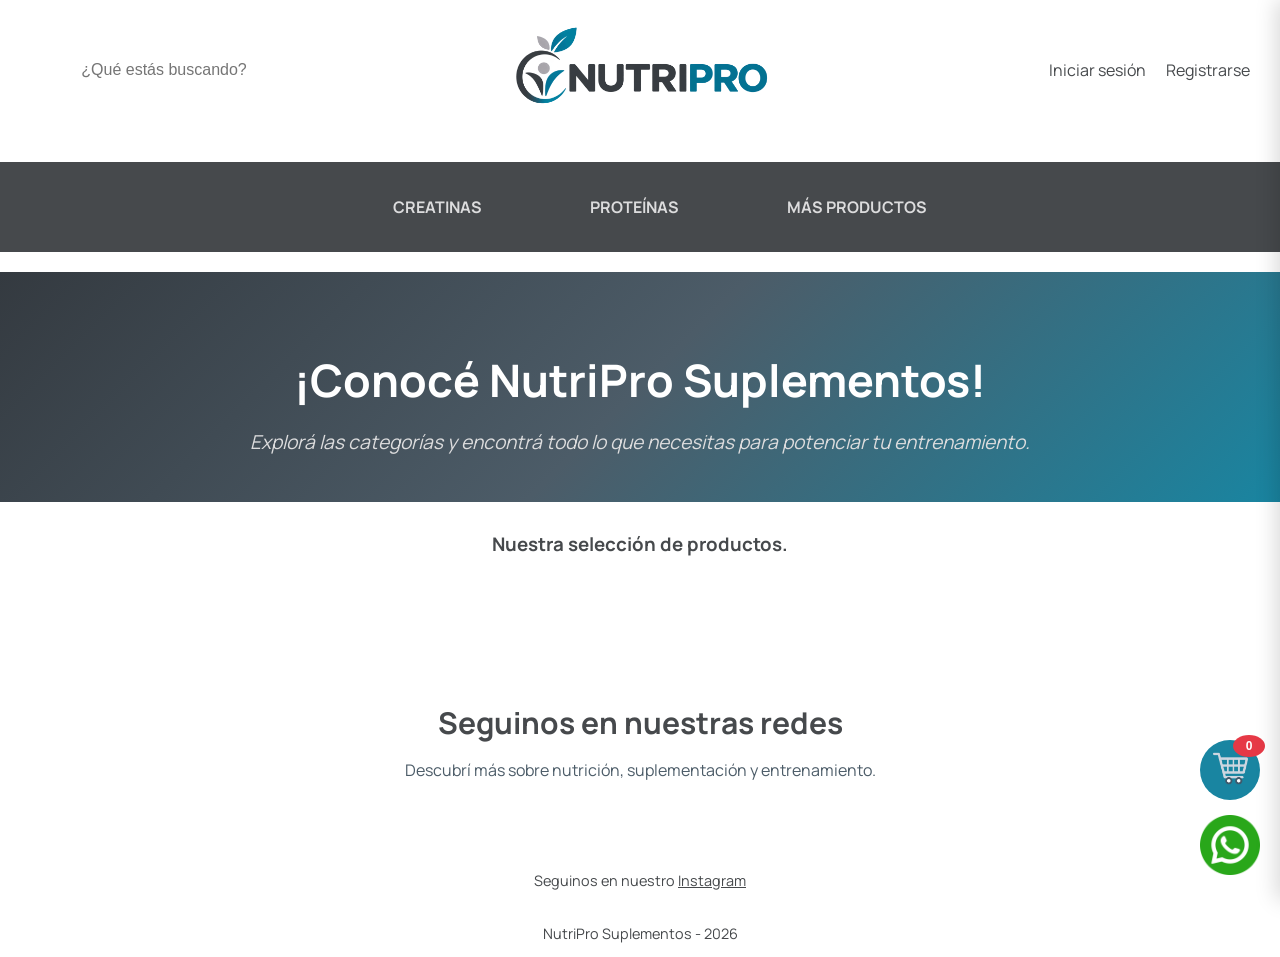
==== index.html @ 1c237a63 "Actualización" ====
<!DOCTYPE html>
    <html>
        <head>
            <meta charset="UTF-8">
            <meta name="viewport" content="width=device-width, initial-scale=1.0">

            <meta name="description" content="NutriPro - Suplementos deportivos, proteínas, creatinas y productos para nutrición.">
            <meta name="author" content="Juan Paez Enrico">

            <link rel="icon" type="image/png" href="./img/icon.png">
            <link rel="preconnect" href="https://fonts.googleapis.com">
            <link rel="preconnect" href="https://fonts.gstatic.com" crossorigin>
            
            <link href="https://fonts.googleapis.com/css2?family=Manrope:wght@400;500;600;700&display=swap" rel="stylesheet">
            
            <link rel="stylesheet" href="./css/styles.css">

            <title>NutriPro</title>
            
            <link rel="manifest" href="./manifest.json">
            <meta name="theme-color" content="#4C5C68">
        </head>
        <body id="header">

            <header>
                <div class="header-search">
                    <input type="text" placeholder="¿Qué estás buscando?" id="search-input">
                </div>

                <a href="index.html">
                    <img src="img/logo5.png" alt="NutriPro" width="280">
                </a>

                <div class="header-links">
                    <a href="pages/login.html">Iniciar sesión</a>
                    <a href="pages/registro.html">Registrarse</a>
                </div> 
            </header>

            <br>

            <nav>
                <input type="checkbox" id="menu-toggle">
                <label for="menu-toggle" class="menu-icon">☰</label>

                <ul class="nav-links">
                    <a href="./pages/creatinas.html">CREATINAS</a>
                    <a href="./pages/proteinas.html">PROTEÍNAS</a>
                    <a href="./pages/mas-productos.html">MÁS PRODUCTOS</a>
                </ul>
            </nav>

            <section class="hero">
                <div class="hero-content">
                    <h1>¡Conocé NutriPro Suplementos!</h1>
                    <p>Explorá las categorías y encontrá todo lo que necesitas para potenciar tu entrenamiento.</p>
                </div>
            </section>

            <section class="hero2">
                <div class="hero2-content">
                    <h3>Nuestra selección de productos.</h3>
                </div>
            </section>
            

            <section class="productos" id="contenedor-productos"> </section>

            <br>
            <p class="ver-mas">
                <label for="menu-toggle">Ver más productos</label>
                <br>
                <br>
                <br>
                <a href="#header">Volver arriba</a>
            </p>

            <section class="redes">

                <h1>Seguinos en nuestras redes</h1>
                <p>Descubrí más sobre nutrición, suplementación y entrenamiento.</p>

                <!-- <section class="redes-seccion">

                    <div class="carrusel">

                        <div class="carrusel-contenido">

                            <div class="publicacion">
                                <blockquote
                                    class="tiktok-embed"
                                    cite="https://www.tiktok.com/@julian.nutrifit/video/7533417668171336966"
                                    data-video-id="7533417668171336966">
                                    <section></section>
                                </blockquote>
                            </div>

                            <div class="publicacion">
                                <blockquote
                                    class="tiktok-embed"
                                    cite="https://www.tiktok.com/@julian.nutrifit/video/7469591497877245189"
                                    data-video-id="7469591497877245189">
                                    <section></section>
                                </blockquote>
                            </div>

                        </div>

                    </div>

                </section> -->

                <section class="redes-seccion">

                    <div class="carrusel">

                        <div class="carrusel-contenido">

                            <div class="publicacion">
                                <blockquote
                                    class="instagram-media"
                                    data-instgrm-permalink="https://www.instagram.com/p/DWQAWUnDGDp/"
                                    data-instgrm-version="14">
                                </blockquote>
                            </div>

                            <div class="publicacion">
                                <blockquote
                                    class="instagram-media"
                                    data-instgrm-permalink="https://www.instagram.com/p/DV_tRzpDOYV/"
                                    data-instgrm-version="14">
                                </blockquote>
                            </div>

                        </div>

                    </div>

                </section>

            </section>

            <button class="carrito-flotante" id="abrir-carrito" aria-label="Abrir carrito" aria-expanded="false">
                <img src="./img/cart.png" alt="Carrito">
                <span class="carrito-contador" id="carrito-contador">0</span>
            </button>

            <div class="carrito-fondo" id="carrito-fondo"></div>

            <aside class="carrito-panel" id="carrito-panel" aria-label="Carrito de compras" aria-hidden="true">
                <div class="carrito-encabezado">
                    <h2>Mi carrito</h2>
                    <button class="carrito-cerrar" id="cerrar-carrito" aria-label="Cerrar carrito">
                        &times;
                    </button>
                </div>

                <div class="carrito-productos" id="carrito-productos"></div>

                <div class="carrito-pie">
                    <p class="carrito-total">
                        Total: <span id="carrito-total">$0</span>
                    </p>

                    <button class="carrito-pedido" id="realizar-pedido">
                        REALIZAR MI PEDIDO
                    </button>
                </div>
            </aside>

        <a class="whatsapp" href="https://wa.me/5493517660848" target="_blank">
        <img src="img/whatsapp.png" alt="WhatsApp" width="60" height="60">
        </a>

        <footer>
            Seguinos en nuestro <a href="https://www.instagram.com/nutripro_suplementos.store/" target="_blank">Instagram</a>
            <br>
            <br>
            <p>NutriPro Suplementos - 2026</p>
        </footer>   

        <script src="./js/app.js"></script>
        <script async src="https://www.instagram.com/embed.js"></script>
        <script async src="https://www.tiktok.com/embed.js"></script>

        </body>
    </html>
---- css/styles.css ----
body {
        margin: 0;
        padding: 0;

        font-family: 'Manrope', sans-serif;

        background-color: #ffffff;
    }

    a {
        color: #46494C;
    }

    h2 {
        font-size: 24px;
        color: #46494C;
    }

    header {
        margin: 10px;
        position: relative;
        text-align: center;
        display: flex;
        justify-content: center;
        align-items: center;
        min-height: 120px;
    }

    header a {
        text-decoration: none;
        transition: 0.2s;
    }

    header a:hover {
        color: #1985A1;
    }

    .header-search {
        margin-left: auto;
        transform: translateX(20px);
    }

    .header-search input::placeholder {
        text-align: center;
    }

    header img {
        position: absolute;
        left: 50%;
        top: 10px;
        transform: translateX(-50%);
        transition: 0.2s;
    }

    header img:hover {
        transform: translateX(-50%) scale(1.05);
        filter: drop-shadow(0 0 8px rgba(8, 37, 45, 0.5));
    }

    .header-links {
        color: #46494C;
        flex: 1;
        display: flex;
        justify-content: flex-end;
        gap: 20px;
        transform: translateX(-20px);
    }

    nav {
        color: #DCDCDD;

        position: sticky;
        top: 0;
        z-index: 1000;

        display: flex;
        justify-content: center;
        gap: 100px;
        background-color: #46494C;
        padding: 10px;
        margin-bottom: 20px;
        font-weight: bold;
        flex-wrap: wrap;
    }

    nav a {
        color: #DCDCDD;
        
        text-decoration: none;
        padding: 8px 14px;
        border-radius: 15px;
        transition: 0.2s;
    }

    nav a:hover {
        color: #1985A1;
        box-shadow: 0 0 12px rgba(0, 0, 0, 0.35);
        background-color: #3A3D40;
    }

    .nav-links {
        display: flex;
        gap: 80px;
    }

    #menu-toggle,
    .menu-icon {
        display: none;
    }

    .productos {
        display: flex;
        justify-content: center;
        gap: 30px;
        margin-top: 30px;
        flex-wrap: wrap;
    }

    .card {
        
        background-color: #C5C3C6;
        width: 250px;
        padding: 20px;
        border-radius: 5px;
        text-align: center;
        box-shadow: 0 0 12px rgba(0, 0, 0, 0.35);
        
        display: flex;
        flex-direction: column;
    }

    .card img {
        width: 100%;
        height: 200px;
        object-fit: contain;
    }

    .card h2 {
        color: #46494C;
    }

    .precio {
        font-size: 20px;
        font-weight: bold;
        color: #1985A1;
    }

    .boton {
        display: inline-block;
        background-color: #1985A1;
        color: #DCDCDD;
        padding: 10px 20px;
        border-radius: 5px;
        text-decoration: none;
        font-weight: bold;
        transition: 0.2s;   
        margin-top: auto;
        cursor: pointer;
    }

    .boton:hover {
        transform: translateY(-3px) scale(1.05);
    }

    form {
        margin-left: 150px;
        color: #44494C;
        font-weight: bold;
    }

    form a {
        transition: 0.2s;
    }

    form a:hover {
        color: #1985A1;
    }

    input:not([type="submit"]) {
        width: 244px;
        border: none;
        padding: 12px;
        border-radius: 3px;
        font-size: 16px;
    }

    input[type="submit"] {
        width: 268px;
        border: none;
        padding: 12px;
        border-radius: 3px;
        font-size: 16px;
        background-color: #1985A1;
        color: #DCDCDD;
        font-weight: bold;
        transition: 0.2s;   
        cursor: pointer;
    }

    input[type="submit"]:hover {
        transform: translateY(-3px) scale(1.05);
    }

    .whatsapp {
        position: fixed;
        right: 20px;
        bottom: 20px;
    }

    .whatsapp img {
        transition: 0.2s;
    }

    .whatsapp img:hover {
        transform: scale(1.15);
    }

    footer {
        text-align: center;
        margin-top: 20px;
        font-size: 0.9em;
        color: #46494C;
    }

    footer a {
        transition: 0.2s;
    }

    footer a:hover {
        color: #1985A1;
    }

    .carrito-flotante {
        position: fixed;
        right: 20px;
        bottom: 100px;
        z-index: 1002;

        width: 60px;
        height: 60px;
        border: none;
        border-radius: 50%;

        background-color: #1985A1;
        color: white;
        cursor: pointer;

        transition: 0.2s;
    }

    .carrito-flotante:hover {
        transform: scale(1.15);
    }

    .carrito-flotante img {
        width: 35px;
        height: 35px;
        object-fit: contain;
    }

    .carrito-contador {
        position: absolute;
        top: -5px;
        right: -5px;

        min-width: 22px;
        height: 22px;
        padding: 0 5px;

        display: flex;
        align-items: center;
        justify-content: center;

        border-radius: 50%;
        background-color: #e63946;
        color: white;
        font-size: 12px;
        font-weight: bold;
    }

    .carrito-fondo {
        position: fixed;
        inset: 0;
        z-index: 1003;

        background-color: rgba(0, 0, 0, 0.5);

        opacity: 0;
        visibility: hidden;
        transition: opacity 0.3s ease, visibility 0.3s ease;
    }

    .carrito-fondo.activo {
        opacity: 1;
        visibility: visible;
    }

    .carrito-panel {
        position: fixed;
        top: 0;
        right: 0;
        z-index: 1004;

        width: 420px;
        max-width: 100%;
        height: 100vh;
        height: 100dvh;

        display: flex;
        flex-direction: column;

        background-color: #ffffff;
        color: #46494C;
        box-shadow: -4px 0 20px rgba(0, 0, 0, 0.15);

        transform: translateX(100%);
        transition: transform 0.3s ease;
    }

    .carrito-panel.abierto {
        transform: translateX(0);
    }

    .carrito-encabezado {
        display: flex;
        align-items: center;
        justify-content: space-between;

        padding: 20px;
        border-bottom: 1px solid #e5e5e5;
    }

    .carrito-encabezado h2 {
        margin: 0;
        font-size: 22px;
    }

    .carrito-cerrar {
        width: 36px;
        height: 36px;
        border: none;
        border-radius: 50%;

        background-color: #f0f0f0;
        color: #46494C;
        font-size: 28px;
        line-height: 1;

        cursor: pointer;
    }

    .carrito-cerrar:hover {
        background-color: #dcdcdc;
    }

    .carrito-productos {
        flex: 1;
        overflow-y: auto;
        padding: 20px;
    }

    .carrito-producto {
        display: flex;
        gap: 12px;

        padding: 15px 0;
        border-bottom: 1px solid #e5e5e5;
    }

    .carrito-producto img {
        width: 75px;
        height: 75px;
        object-fit: contain;
        flex-shrink: 0;
    }

    .carrito-producto-info {
        flex: 1;
        min-width: 0;
    }

    .carrito-producto-info h3 {
        margin: 0 0 6px;
        font-size: 15px;
    }

    .carrito-producto-info p {
        margin: 4px 0;
        font-size: 13px;
    }

    .carrito-producto-precio {
        font-weight: bold;
    }

    .carrito-producto-acciones {
        display: flex;
        align-items: center;
        gap: 8px;
        margin-top: 8px;
    }

    .carrito-producto-acciones button {
        min-width: 28px;
        height: 28px;
        border: 1px solid #dcdcdc;
        border-radius: 5px;

        background-color: white;
        color: #46494C;
        cursor: pointer;
    }

    .carrito-producto-acciones button:hover {
        background-color: #f0f0f0;
    }

    .carrito-eliminar {
        padding: 0 8px;
        font-size: 12px;
    }

    .carrito-pie {
        padding: 20px;
        border-top: 1px solid #e5e5e5;
        background-color: #ffffff;
    }

    .carrito-total {
        display: flex;
        justify-content: space-between;

        margin: 0 0 18px;
        font-size: 20px;
        font-weight: bold;
    }

    .carrito-pedido {
        width: 100%;
        padding: 15px;
        border: none;
        border-radius: 6px;

        background-color: #1985A1;
        color: white;
        font-size: 14px;
        font-weight: bold;

        cursor: pointer;
        transition: background-color 0.2s ease;
    }

    .carrito-pedido:hover {
        background-color: #146b81;
    }

    .carrito-pedido:disabled {
        background-color: #aab2b5;
        cursor: not-allowed;
    }

    .carrito-vacio {
        padding: 30px 10px;
        color: #777777;
        text-align: center;
    }

    .imagen-info {
        cursor: pointer;
    }

    /* IMAGEN INTERACTIVA */

    .imagen-info {
        cursor: pointer;
    }


    /* DIÁLOGO */

    .dialogo-info {
        width: min(90%, 500px);
        max-height: 80vh;
        margin: auto;
        padding: 25px;
        border: none;
        border-radius: 14px;
        background-color: #DCDCDD;
        color: #46494C;
    }

    .dialogo-info::backdrop {
        background-color: rgba(0, 0, 0, 0.65);
    }

    .dialogo-encabezado {
        display: flex;
        justify-content: space-between;
        align-items: center;
        gap: 15px;
        margin-bottom: 20px;
    }

    .dialogo-encabezado h2 {
        margin: 0;
        font-size: 22px;
    }

    .dialogo-cerrar {
        border: none;
        background: none;
        color: #46494C;
        font-size: 30px;
        cursor: pointer;
    }

    #dialogo-contenido {
        line-height: 1.6;
        white-space: pre-line;
        overflow-wrap: anywhere;
    }

    #dialogo-descripcion {
        font-size: 18px;
        font-weight: bold;
    }

    .hero {
        display: flex;
        align-items: center;
        justify-content: center;
        min-height: 150px;
        padding: 40px 20px;
        background: linear-gradient(
            135deg,
            #343a40,
            #4C5C68,
            #1985A1
        );
        text-align: center;
        color: #ffffff;
    }

    .hero-content {
        max-width: 800px;
    }

    .hero h1 {
        font-size: 2.8rem;
        font-weight: 700;
        margin-bottom: 20px;
        line-height: 1.2;
    }

    .hero p {
        font-style: italic;
        font-size: 1.2rem;
        line-height: 1.6;
        color: #DCDCDD;
        margin: 0;
    }

    .hero2 {
        align-items: center;
        justify-content: center;
        padding: 10px 10px;
        text-align: center;
        color: #46494C;
    }

    .ver-mas {
        display: none;
    }

    .redes {
        padding: 40px 20px;
        text-align: center;
        background-color: #ffffff;
    }

    .redes > h1 {
        color: #46494C;
        font-size: 30px;
        margin-bottom: 10px;
    }

    .redes > p {
        color: #4C5C68;
        font-size: 16px;
        margin-bottom: 40px;
    }

    .redes-seccion {
        max-width: 1000px;
        margin: 50px auto;
    }

    .redes-seccion h2 {
        font-size: 24px;
        color: #46494C;
        margin-bottom: 25px;
    }

    .carrusel-contenido {
        display: flex;
        justify-content: center;
        align-items: flex-start;
        gap: 25px;
    }

    .publicacion {
        flex: 1;
        min-width: 0;
        display: flex;
        justify-content: center;
    }

    .instagram-media {
        width: 100% !important;
        max-width: 400px !important;
        min-width: 0 !important;
        margin: 0 auto !important;
    }

    .tiktok-embed {
        width: 100% !important;
        max-width: 325px !important;
        min-width: 0 !important;
        margin: 0 auto !important;
    }

    .instagram-media {
        margin-bottom: 0 !important;
    }

    .redes-seccion:last-child {
        margin-bottom: 0;
    }

    .redes {
        padding-bottom: 20px;
    }

@media (max-width: 750px) {

    .redes {
        padding: 30px 10px;
    }

    .redes > h1 {
        font-size: 25px;
    }

    .redes > p {
        font-size: 14px;
    }

    .redes-seccion {
        margin: 40px auto;
    }

    .carrusel-contenido {
        flex-direction: column;
        align-items: center;
        gap: 25px;
    }

    .publicacion {
        width: 100%;
        flex: none;
    }

    .instagram-media {
        max-width: 350px !important;
    }

    .tiktok-embed {
        max-width: 280px !important;
    }
}

    @media (max-width: 750px) {
        .ver-mas{
            display: block;
            text-align: center;
            color: #4C5C68;
            text-decoration: underline;
            cursor: pointer;
        }
    }

    /* RESPONSIVE */
    @media (max-width: 750px) {
        .hero {
            min-height: 150px;
            padding: 40px 20px;
        }

        .hero h1 {
            font-size: 2rem;
        }

        .hero p {
            font-size: 1rem;
        }
    }

    @media (max-width: 480px) {
        .carrito-panel {
            width: 100%;
        }

        .carrito-encabezado,
        .carrito-productos,
        .carrito-pie {
            padding: 16px;
        }

        .carrito-flotante {
            right: 15px;
            bottom: 95px;
        }
    }

    @media (max-width: 750px) {

        header {
            min-height: 180px;
            flex-direction: column;
            gap: 10px;
        }

        header img {
            top: 10px;
            width: 220px;
        }

        .header-search {
            margin: 120px 0 0;
            transform: none;
        }

        .header-links {
            color: #46494C;
            justify-content: center;
            gap: 15px;
            transform: none;
        }

        nav {
            gap: 0;
            padding: 8px;
            justify-content: center;
        }

        .menu-icon {
            display: block;
            font-size: 30px;
            color: #DCDCDD;
            cursor: pointer;
        }

        .nav-links {
            color: #46494C;
            margin: 10px 0px;
            padding: 0;
            display: none;
            flex-direction: column;
            align-items: center;
            gap: 10px;
            width: 100%;
        }

        #menu-toggle:checked ~ .nav-links {
            display: flex;
        }

        nav a {
            padding: 8px 14px;
            border-radius: 6px;
        }

        .productos {
            flex-direction: column;
            align-items: center;
            gap: 20px;
            margin-top: 20px;
        }

        .card {
            width: 280px;
            box-sizing: border-box;
        }

        form {
            margin-left: 20px;
            margin-right: 20px;
        }

        input:not([type="submit"]) {
            width: 100%;
            max-width: 268px;
            box-sizing: border-box;
        }

        input[type="submit"] {
            width: 100%;
            max-width: 268px;
            box-sizing: border-box;
        }

        .whatsapp {
            right: 15px;
            bottom: 15px;
        }

        .whatsapp img {
            width: 50px;
            height: 50px;
        }

        .carrito-flotante {
            right: 15px;
            bottom: 80px;
            width: 50px;
            height: 50px;
        }

        .carrito-flotante img {
            width: 30px;
            height: 30px;
        }

        .carrito-fondo {
            inset: 0;
        }

        .carrito-panel {
            width: 100%;
            max-width: 100%;
            height: 100vh;
            height: 100dvh;
            padding: 20px 15px;
            box-sizing: border-box;
        }

        .carrito-encabezado h2 {
            font-size: 22px;
        }

        .carrito-productos {
            padding: 15px 0;
            gap: 15px;
        }

        .carrito-producto {
            gap: 12px;
            padding: 12px 0;
        }

        .carrito-producto img {
            width: 75px;
            height: 75px;
            object-fit: contain;
            flex-shrink: 0;
        }

        .carrito-producto-info {
            min-width: 0;
            flex: 1;
        }

        .carrito-producto-info h3 {
            font-size: 14px;
        }

        .carrito-producto-info p {
            font-size: 13px;
        }

        .carrito-producto-acciones {
            flex-wrap: wrap;
            gap: 8px;
        }

        .carrito-pie {
            padding-top: 15px;
        }

        .carrito-total {
            font-size: 18px;
        }

        .carrito-pedido {
            width: 100%;
            padding: 14px;
        }

        footer {
            margin-top: 30px;
            padding: 0 15px;
        }
    }
    }
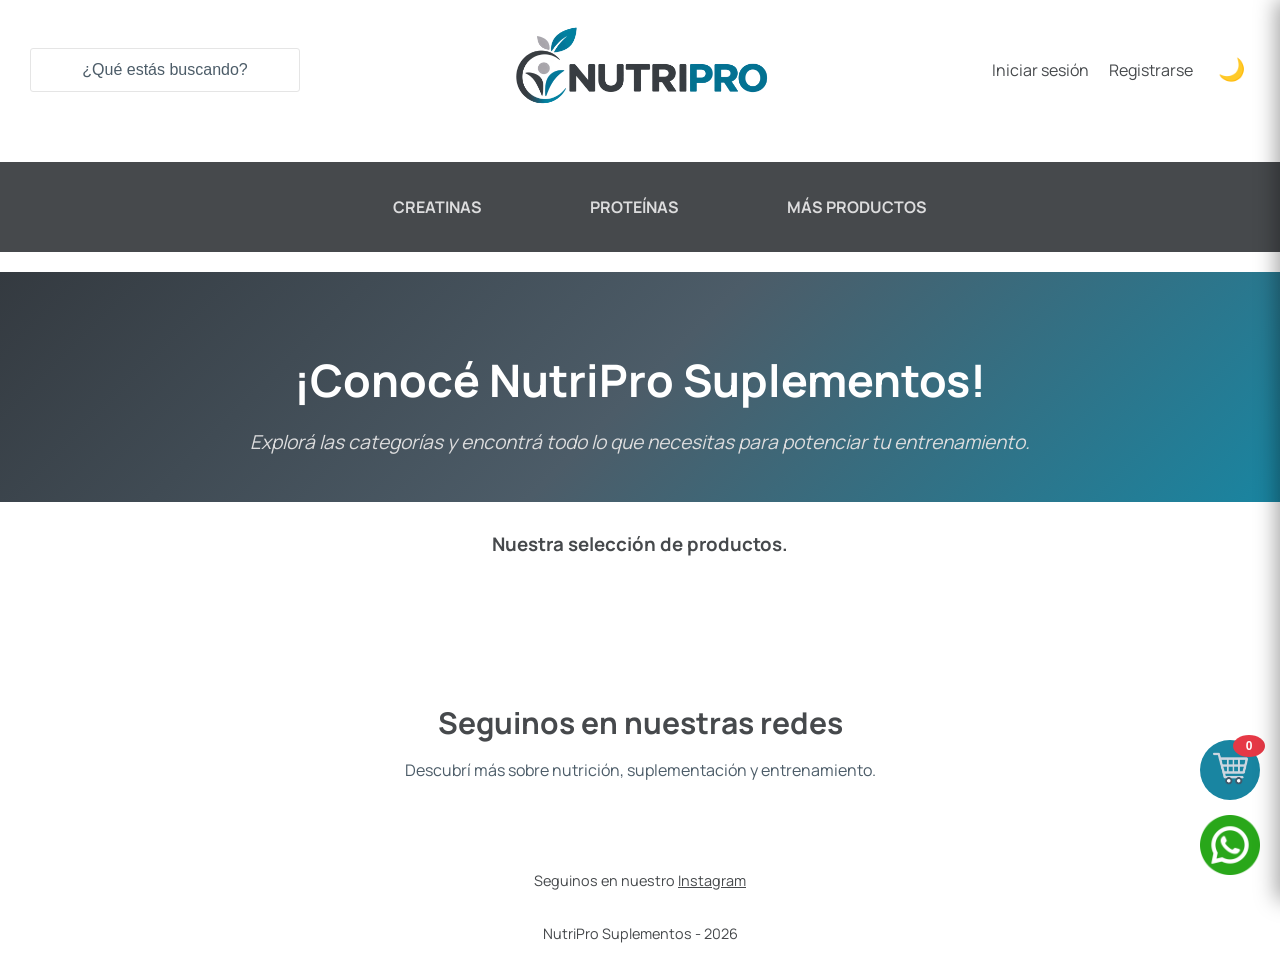
==== commit 8dcfb968: "Actualización" ====
--- a/index.html
+++ b/index.html
@@ -1,6 +1,11 @@
     <!DOCTYPE html>
     <html>
         <head>
+            <script>
+                document.documentElement.dataset.tema =
+                    localStorage.getItem("nutripro-tema") || "claro";
+            </script>
+
             <meta charset="UTF-8">
             <meta name="viewport" content="width=device-width, initial-scale=1.0">
 
@@ -32,9 +37,13 @@
                 </a>
 
                 <div class="header-links">
-                    <a href="pages/login.html">Iniciar sesión</a>
-                    <a href="pages/registro.html">Registrarse</a>
-                </div> 
+                <a href="/pages/login.html">Iniciar sesión</a>
+                <a href="/pages/registro.html">Registrarse</a>
+
+                <button type="button" id="boton-tema" aria-label="Activar modo oscuro">
+                    🌙
+                </button>
+                </div>
             </header>
 
             <br>
--- a/css/styles.css
+++ b/css/styles.css
@@ -1,370 +1,915 @@
-    body {
-        margin: 0;
+
+:root {
+    --fondo: #ffffff;
+    --fondo-secundario: #C5C3C6;
+    --texto: #46494C;
+    --texto-secundario: #4C5C68;
+    --borde: #e5e5e5;
+    --fondo-boton-secundario: #f0f0f0;
+    --acento: #1985A1;
+    --texto-claro: #DCDCDD;
+    --campo-fondo: #ffffff;
+    --sombra: rgba(0, 0, 0, 0.35);
+}
+
+:root[data-tema="oscuro"] {
+    --fondo: #202529;
+    --fondo-secundario: #30383e;
+    --texto: #e5e9ec;
+    --texto-secundario: #b9c4cc;
+    --borde: #46515a;
+    --fondo-boton-secundario: #3b454d;
+    --acento: #35a6c4;
+    --texto-claro: #e5e9ec;
+    --campo-fondo: #30383e;
+    --sombra: rgba(0, 0, 0, 0.5);
+}
+
+/* GENERAL */
+
+body {
+    margin: 0;
+    padding: 0;
+    font-family: 'Manrope', sans-serif;
+    background-color: var(--fondo);
+    color: var(--texto);
+    transition: background-color 0.2s, color 0.2s;
+}
+
+a {
+    color: var(--texto);
+}
+
+h2 {
+    font-size: 24px;
+    color: var(--texto);
+}
+
+/* HEADER */
+
+header {
+    margin: 10px;
+    position: relative;
+    text-align: center;
+    display: flex;
+    justify-content: center;
+    align-items: center;
+    min-height: 120px;
+}
+
+header a {
+    text-decoration: none;
+    transition: 0.2s;
+}
+
+header a:hover {
+    color: var(--acento);
+}
+
+.header-search {
+    margin-left: auto;
+    transform: translateX(20px);
+}
+
+.header-search input::placeholder {
+    text-align: center;
+}
+
+header img {
+    position: absolute;
+    left: 50%;
+    top: 10px;
+    transform: translateX(-50%);
+    transition: 0.2s;
+}
+
+header img:hover {
+    transform: translateX(-50%) scale(1.05);
+    filter: drop-shadow(0 0 8px rgba(8, 37, 45, 0.5));
+}
+
+.header-links {
+    color: var(--texto);
+    flex: 1;
+    display: flex;
+    justify-content: flex-end;
+    align-items: center;
+    gap: 20px;
+    transform: translateX(-20px);
+}
+
+/* BOTÓN MODO OSCURO */
+
+#boton-tema {
+    border: none;
+    background: transparent;
+    color: var(--texto);
+    font-size: 22px;
+    cursor: pointer;
+    padding: 5px;
+    transition: transform 0.2s;
+}
+
+#boton-tema:hover {
+    transform: scale(1.15);
+}
+
+/* NAVEGACIÓN */
+
+nav {
+    color: var(--texto-claro);
+    position: sticky;
+    top: 0;
+    z-index: 1000;
+    display: flex;
+    justify-content: center;
+    gap: 100px;
+    background-color: #46494C;
+    padding: 10px;
+    margin-bottom: 20px;
+    font-weight: bold;
+    flex-wrap: wrap;
+}
+
+nav a {
+    color: var(--texto-claro);
+    text-decoration: none;
+    padding: 8px 14px;
+    border-radius: 15px;
+    transition: 0.2s;
+}
+
+nav a:hover {
+    color: var(--acento);
+    box-shadow: 0 0 12px rgba(0, 0, 0, 0.35);
+    background-color: #3A3D40;
+}
+
+.nav-links {
+    display: flex;
+    gap: 80px;
+}
+
+#menu-toggle,
+.menu-icon {
+    display: none;
+}
+
+/* PRODUCTOS */
+
+.productos {
+    display: flex;
+    justify-content: center;
+    gap: 30px;
+    margin-top: 30px;
+    flex-wrap: wrap;
+}
+
+.card {
+    background-color: var(--fondo-secundario);
+    color: var(--texto);
+    width: 250px;
+    padding: 20px;
+    border-radius: 5px;
+    text-align: center;
+    box-shadow: 0 0 12px var(--sombra);
+    display: flex;
+    flex-direction: column;
+}
+
+.card img {
+    width: 100%;
+    height: 200px;
+    object-fit: contain;
+}
+
+.card h2 {
+    color: var(--texto);
+}
+
+.precio {
+    font-size: 20px;
+    font-weight: bold;
+    color: var(--acento);
+}
+
+.boton {
+    display: inline-block;
+    background-color: var(--acento);
+    color: var(--texto-claro);
+    padding: 10px 20px;
+    border-radius: 5px;
+    text-decoration: none;
+    font-weight: bold;
+    transition: 0.2s;
+    margin-top: auto;
+    cursor: pointer;
+}
+
+.boton:hover {
+    transform: translateY(-3px) scale(1.05);
+}
+
+/* FORMULARIOS */
+
+form {
+    margin-left: 150px;
+    color: var(--texto);
+    font-weight: bold;
+}
+
+form a {
+    transition: 0.2s;
+}
+
+form a:hover {
+    color: var(--acento);
+}
+
+input:not([type="submit"]) {
+    width: 244px;
+    border: 1px solid var(--borde);
+    padding: 12px;
+    border-radius: 3px;
+    font-size: 16px;
+    background-color: var(--campo-fondo);
+    color: var(--texto);
+}
+
+input:not([type="submit"])::placeholder {
+    color: var(--texto-secundario);
+}
+
+input[type="submit"] {
+    width: 268px;
+    border: none;
+    padding: 12px;
+    border-radius: 3px;
+    font-size: 16px;
+    background-color: var(--acento);
+    color: var(--texto-claro);
+    font-weight: bold;
+    transition: 0.2s;
+    cursor: pointer;
+}
+
+input[type="submit"]:hover {
+    transform: translateY(-3px) scale(1.05);
+}
+
+/* WHATSAPP */
+
+.whatsapp {
+    position: fixed;
+    right: 20px;
+    bottom: 20px;
+}
+
+.whatsapp img {
+    transition: 0.2s;
+}
+
+.whatsapp img:hover {
+    transform: scale(1.15);
+}
+
+/* FOOTER */
+
+footer {
+    text-align: center;
+    margin-top: 20px;
+    font-size: 0.9em;
+    color: var(--texto);
+}
+
+footer a {
+    transition: 0.2s;
+}
+
+footer a:hover {
+    color: var(--acento);
+}
+
+/* CARRITO */
+
+.carrito-flotante {
+    position: fixed;
+    right: 20px;
+    bottom: 100px;
+    z-index: 1002;
+    width: 60px;
+    height: 60px;
+    border: none;
+    border-radius: 50%;
+    background-color: var(--acento);
+    color: white;
+    cursor: pointer;
+    transition: 0.2s;
+}
+
+.carrito-flotante:hover {
+    transform: scale(1.15);
+}
+
+.carrito-flotante img {
+    width: 35px;
+    height: 35px;
+    object-fit: contain;
+}
+
+.carrito-contador {
+    position: absolute;
+    top: -5px;
+    right: -5px;
+    min-width: 22px;
+    height: 22px;
+    padding: 0 5px;
+    display: flex;
+    align-items: center;
+    justify-content: center;
+    border-radius: 50%;
+    background-color: #e63946;
+    color: white;
+    font-size: 12px;
+    font-weight: bold;
+}
+
+.carrito-fondo {
+    position: fixed;
+    inset: 0;
+    z-index: 1003;
+    background-color: rgba(0, 0, 0, 0.5);
+    opacity: 0;
+    visibility: hidden;
+    transition: opacity 0.3s ease, visibility 0.3s ease;
+}
+
+.carrito-fondo.activo {
+    opacity: 1;
+    visibility: visible;
+}
+
+.carrito-panel {
+    position: fixed;
+    top: 0;
+    right: 0;
+    z-index: 1004;
+    width: 420px;
+    max-width: 100%;
+    height: 100vh;
+    height: 100dvh;
+    display: flex;
+    flex-direction: column;
+    background-color: var(--fondo);
+    color: var(--texto);
+    box-shadow: -4px 0 20px var(--sombra);
+    transform: translateX(100%);
+    transition: transform 0.3s ease;
+}
+
+.carrito-panel.abierto {
+    transform: translateX(0);
+}
+
+.carrito-encabezado {
+    display: flex;
+    align-items: center;
+    justify-content: space-between;
+    padding: 20px;
+    border-bottom: 1px solid var(--borde);
+}
+
+.carrito-encabezado h2 {
+    margin: 0;
+    font-size: 22px;
+    color: var(--texto);
+}
+
+.carrito-cerrar {
+    width: 36px;
+    height: 36px;
+    border: none;
+    border-radius: 50%;
+    background-color: var(--fondo-boton-secundario);
+    color: var(--texto);
+    font-size: 28px;
+    line-height: 1;
+    cursor: pointer;
+}
+
+.carrito-cerrar:hover {
+    background-color: var(--borde);
+}
+
+.carrito-productos {
+    flex: 1;
+    overflow-y: auto;
+    padding: 20px;
+}
+
+.carrito-producto {
+    display: flex;
+    gap: 12px;
+    padding: 15px 0;
+    border-bottom: 1px solid var(--borde);
+}
+
+.carrito-producto img {
+    width: 75px;
+    height: 75px;
+    object-fit: contain;
+    flex-shrink: 0;
+}
+
+.carrito-producto-info {
+    flex: 1;
+    min-width: 0;
+}
+
+.carrito-producto-info h3 {
+    margin: 0 0 6px;
+    font-size: 15px;
+    color: var(--texto);
+}
+
+.carrito-producto-info p {
+    margin: 4px 0;
+    font-size: 13px;
+    color: var(--texto);
+}
+
+.carrito-producto-precio {
+    font-weight: bold;
+}
+
+.carrito-producto-acciones {
+    display: flex;
+    align-items: center;
+    gap: 8px;
+    margin-top: 8px;
+}
+
+.carrito-producto-acciones button {
+    min-width: 28px;
+    height: 28px;
+    border: 1px solid var(--borde);
+    border-radius: 5px;
+    background-color: var(--campo-fondo);
+    color: var(--texto);
+    cursor: pointer;
+}
+
+.carrito-producto-acciones button:hover {
+    background-color: var(--fondo-boton-secundario);
+}
+
+.carrito-eliminar {
+    padding: 0 8px;
+    font-size: 12px;
+}
+
+.carrito-pie {
+    padding: 20px;
+    border-top: 1px solid var(--borde);
+    background-color: var(--fondo);
+}
+
+.carrito-total {
+    display: flex;
+    justify-content: space-between;
+    margin: 0 0 18px;
+    font-size: 20px;
+    font-weight: bold;
+}
+
+.carrito-pedido {
+    width: 100%;
+    padding: 15px;
+    border: none;
+    border-radius: 6px;
+    background-color: var(--acento);
+    color: white;
+    font-size: 14px;
+    font-weight: bold;
+    cursor: pointer;
+    transition: background-color 0.2s ease;
+}
+
+.carrito-pedido:hover {
+    background-color: #146b81;
+}
+
+.carrito-pedido:disabled {
+    background-color: #aab2b5;
+    cursor: not-allowed;
+}
+
+.carrito-vacio {
+    padding: 30px 10px;
+    color: var(--texto-secundario);
+    text-align: center;
+}
+
+/* IMAGEN INTERACTIVA */
+
+.imagen-info {
+    cursor: pointer;
+}
+
+/* DIÁLOGO */
+
+.dialogo-info {
+    width: min(90%, 500px);
+    max-height: 80vh;
+    margin: auto;
+    padding: 25px;
+    border: 1px solid var(--borde);
+    border-radius: 14px;
+    background-color: var(--fondo-secundario);
+    color: var(--texto);
+}
+
+.dialogo-info::backdrop {
+    background-color: rgba(0, 0, 0, 0.65);
+}
+
+.dialogo-encabezado {
+    display: flex;
+    justify-content: space-between;
+    align-items: center;
+    gap: 15px;
+    margin-bottom: 20px;
+}
+
+.dialogo-encabezado h2 {
+    margin: 0;
+    font-size: 22px;
+    color: var(--texto);
+}
+
+.dialogo-cerrar {
+    border: none;
+    background: none;
+    color: var(--texto);
+    font-size: 30px;
+    cursor: pointer;
+}
+
+#dialogo-contenido {
+    line-height: 1.6;
+    white-space: pre-line;
+    overflow-wrap: anywhere;
+}
+
+#dialogo-descripcion {
+    font-size: 18px;
+    font-weight: bold;
+}
+
+/* HERO */
+
+.hero {
+    display: flex;
+    align-items: center;
+    justify-content: center;
+    min-height: 150px;
+    padding: 40px 20px;
+    background: linear-gradient(
+        135deg,
+        #343a40,
+        #4C5C68,
+        #1985A1
+    );
+    text-align: center;
+    color: #ffffff;
+}
+
+.hero-content {
+    max-width: 800px;
+}
+
+.hero h1 {
+    font-size: 2.8rem;
+    font-weight: 700;
+    margin-bottom: 20px;
+    line-height: 1.2;
+}
+
+.hero p {
+    font-style: italic;
+    font-size: 1.2rem;
+    line-height: 1.6;
+    color: #DCDCDD;
+    margin: 0;
+}
+
+.hero2 {
+    align-items: center;
+    justify-content: center;
+    padding: 10px 10px;
+    text-align: center;
+    color: var(--texto);
+}
+
+/* REDES SOCIALES */
+
+.ver-mas {
+    display: none;
+}
+
+.redes {
+    padding: 40px 20px;
+    text-align: center;
+    background-color: var(--fondo);
+}
+
+.redes > h1 {
+    color: var(--texto);
+    font-size: 30px;
+    margin-bottom: 10px;
+}
+
+.redes > p {
+    color: var(--texto-secundario);
+    font-size: 16px;
+    margin-bottom: 40px;
+}
+
+.redes-seccion {
+    max-width: 1000px;
+    margin: 50px auto;
+}
+
+.redes-seccion h2 {
+    font-size: 24px;
+    color: var(--texto);
+    margin-bottom: 25px;
+}
+
+.carrusel-contenido {
+    display: flex;
+    justify-content: center;
+    align-items: flex-start;
+    gap: 25px;
+}
+
+.publicacion {
+    flex: 1;
+    min-width: 0;
+    display: flex;
+    justify-content: center;
+}
+
+.instagram-media {
+    width: 100% !important;
+    max-width: 400px !important;
+    min-width: 0 !important;
+    margin: 0 auto !important;
+}
+
+.tiktok-embed {
+    width: 100% !important;
+    max-width: 325px !important;
+    min-width: 0 !important;
+    margin: 0 auto !important;
+}
+
+.instagram-media {
+    margin-bottom: 0 !important;
+}
+
+.redes-seccion:last-child {
+    margin-bottom: 0;
+}
+
+.redes {
+    padding-bottom: 20px;
+}
+
+/* RESPONSIVE REDES */
+
+@media (max-width: 750px) {
+
+    .redes {
+        padding: 30px 10px;
+    }
+
+    .redes > h1 {
+        font-size: 25px;
+    }
+
+    .redes > p {
+        font-size: 14px;
+    }
+
+    .redes-seccion {
+        margin: 40px auto;
+    }
+
+    .carrusel-contenido {
+        flex-direction: column;
+        align-items: center;
+        gap: 25px;
+    }
+
+    .publicacion {
+        width: 100%;
+        flex: none;
+    }
+
+    .instagram-media {
+        max-width: 350px !important;
+    }
+
+    .tiktok-embed {
+        max-width: 280px !important;
+    }
+}
+
+@media (max-width: 750px) {
+    .ver-mas {
+        display: block;
+        text-align: center;
+        color: var(--texto-secundario);
+        text-decoration: underline;
+        cursor: pointer;
+    }
+}
+
+/* RESPONSIVE HERO */
+
+@media (max-width: 750px) {
+
+    .hero {
+        min-height: 150px;
+        padding: 40px 20px;
+    }
+
+    .hero h1 {
+        font-size: 2rem;
+    }
+
+    .hero p {
+        font-size: 1rem;
+    }
+}
+
+/* RESPONSIVE CARRITO */
+
+@media (max-width: 480px) {
+
+    .carrito-panel {
+        width: 100%;
+    }
+
+    .carrito-encabezado,
+    .carrito-productos,
+    .carrito-pie {
+        padding: 16px;
+    }
+
+    .carrito-flotante {
+        right: 15px;
+        bottom: 95px;
+    }
+}
+
+/* RESPONSIVE GENERAL */
+
+@media (max-width: 750px) {
+
+    header {
+        min-height: 180px;
+        flex-direction: column;
+        gap: 10px;
+    }
+
+    header img {
+        top: 10px;
+        width: 220px;
+    }
+
+    .header-search {
+        margin: 120px 0 0;
+        transform: none;
+    }
+
+    .header-links {
+        color: var(--texto);
+        justify-content: center;
+        gap: 15px;
+        transform: none;
+    }
+
+    nav {
+        gap: 0;
+        padding: 8px;
+        justify-content: center;
+    }
+
+    .menu-icon {
+        display: block;
+        font-size: 30px;
+        color: #DCDCDD;
+        cursor: pointer;
+    }
+
+    .nav-links {
+        color: var(--texto);
+        margin: 10px 0;
         padding: 0;
-
-        font-family: 'Manrope', sans-serif;
-
-        background-color: #ffffff;
-    }
-
-    a {
-        color: #46494C;
-    }
-
-    h2 {
-        font-size: 24px;
-        color: #46494C;
-    }
-
-    header {
-        margin: 10px;
-        position: relative;
-        text-align: center;
+        display: none;
+        flex-direction: column;
+        align-items: center;
+        gap: 10px;
+        width: 100%;
+    }
+
+    #menu-toggle:checked ~ .nav-links {
         display: flex;
-        justify-content: center;
+    }
+
+    nav a {
+        padding: 8px 14px;
+        border-radius: 6px;
+    }
+
+    .productos {
+        flex-direction: column;
         align-items: center;
-        min-height: 120px;
-    }
-
-    header a {
-        text-decoration: none;
-        transition: 0.2s;
-    }
-
-    header a:hover {
-        color: #1985A1;
-    }
-
-    .header-search {
-        margin-left: auto;
-        transform: translateX(20px);
-    }
-
-    .header-search input::placeholder {
-        text-align: center;
-    }
-
-    header img {
-        position: absolute;
-        left: 50%;
-        top: 10px;
-        transform: translateX(-50%);
-        transition: 0.2s;
-    }
-
-    header img:hover {
-        transform: translateX(-50%) scale(1.05);
-        filter: drop-shadow(0 0 8px rgba(8, 37, 45, 0.5));
-    }
-
-    .header-links {
-        color: #46494C;
-        flex: 1;
-        display: flex;
-        justify-content: flex-end;
         gap: 20px;
-        transform: translateX(-20px);
-    }
-
-    nav {
-        color: #DCDCDD;
-
-        position: sticky;
-        top: 0;
-        z-index: 1000;
-
-        display: flex;
-        justify-content: center;
-        gap: 100px;
-        background-color: #46494C;
-        padding: 10px;
-        margin-bottom: 20px;
-        font-weight: bold;
-        flex-wrap: wrap;
-    }
-
-    nav a {
-        color: #DCDCDD;
-        
-        text-decoration: none;
-        padding: 8px 14px;
-        border-radius: 15px;
-        transition: 0.2s;
-    }
-
-    nav a:hover {
-        color: #1985A1;
-        box-shadow: 0 0 12px rgba(0, 0, 0, 0.35);
-        background-color: #3A3D40;
-    }
-
-    .nav-links {
-        display: flex;
-        gap: 80px;
-    }
-
-    #menu-toggle,
-    .menu-icon {
-        display: none;
-    }
-
-    .productos {
-        display: flex;
-        justify-content: center;
-        gap: 30px;
-        margin-top: 30px;
-        flex-wrap: wrap;
+        margin-top: 20px;
     }
 
     .card {
-        
-        background-color: #C5C3C6;
-        width: 250px;
-        padding: 20px;
-        border-radius: 5px;
-        text-align: center;
-        box-shadow: 0 0 12px rgba(0, 0, 0, 0.35);
-        
-        display: flex;
-        flex-direction: column;
-    }
-
-    .card img {
+        width: 280px;
+        box-sizing: border-box;
+    }
+
+    form {
+        margin-left: 20px;
+        margin-right: 20px;
+    }
+
+    input:not([type="submit"]) {
         width: 100%;
-        height: 200px;
-        object-fit: contain;
-    }
-
-    .card h2 {
-        color: #46494C;
-    }
-
-    .precio {
-        font-size: 20px;
-        font-weight: bold;
-        color: #1985A1;
-    }
-
-    .boton {
-        display: inline-block;
-        background-color: #1985A1;
-        color: #DCDCDD;
-        padding: 10px 20px;
-        border-radius: 5px;
-        text-decoration: none;
-        font-weight: bold;
-        transition: 0.2s;   
-        margin-top: auto;
-        cursor: pointer;
-    }
-
-    .boton:hover {
-        transform: translateY(-3px) scale(1.05);
-    }
-
-    form {
-        margin-left: 150px;
-        color: #44494C;
-        font-weight: bold;
-    }
-
-    form a {
-        transition: 0.2s;
-    }
-
-    form a:hover {
-        color: #1985A1;
-    }
-
-    input:not([type="submit"]) {
-        width: 244px;
-        border: none;
-        padding: 12px;
-        border-radius: 3px;
-        font-size: 16px;
+        max-width: 268px;
+        box-sizing: border-box;
     }
 
     input[type="submit"] {
-        width: 268px;
-        border: none;
-        padding: 12px;
-        border-radius: 3px;
-        font-size: 16px;
-        background-color: #1985A1;
-        color: #DCDCDD;
-        font-weight: bold;
-        transition: 0.2s;   
-        cursor: pointer;
-    }
-
-    input[type="submit"]:hover {
-        transform: translateY(-3px) scale(1.05);
+        width: 100%;
+        max-width: 268px;
+        box-sizing: border-box;
     }
 
     .whatsapp {
-        position: fixed;
-        right: 20px;
-        bottom: 20px;
+        right: 15px;
+        bottom: 15px;
     }
 
     .whatsapp img {
-        transition: 0.2s;
-    }
-
-    .whatsapp img:hover {
-        transform: scale(1.15);
-    }
-
-    footer {
-        text-align: center;
-        margin-top: 20px;
-        font-size: 0.9em;
-        color: #46494C;
-    }
-
-    footer a {
-        transition: 0.2s;
-    }
-
-    footer a:hover {
-        color: #1985A1;
+        width: 50px;
+        height: 50px;
     }
 
     .carrito-flotante {
-        position: fixed;
-        right: 20px;
-        bottom: 100px;
-        z-index: 1002;
-
-        width: 60px;
-        height: 60px;
-        border: none;
-        border-radius: 50%;
-
-        background-color: #1985A1;
-        color: white;
-        cursor: pointer;
-
-        transition: 0.2s;
-    }
-
-    .carrito-flotante:hover {
-        transform: scale(1.15);
+        right: 15px;
+        bottom: 80px;
+        width: 50px;
+        height: 50px;
     }
 
     .carrito-flotante img {
-        width: 35px;
-        height: 35px;
-        object-fit: contain;
-    }
-
-    .carrito-contador {
-        position: absolute;
-        top: -5px;
-        right: -5px;
-
-        min-width: 22px;
-        height: 22px;
-        padding: 0 5px;
-
-        display: flex;
-        align-items: center;
-        justify-content: center;
-
-        border-radius: 50%;
-        background-color: #e63946;
-        color: white;
-        font-size: 12px;
-        font-weight: bold;
+        width: 30px;
+        height: 30px;
     }
 
     .carrito-fondo {
-        position: fixed;
         inset: 0;
-        z-index: 1003;
-
-        background-color: rgba(0, 0, 0, 0.5);
-
-        opacity: 0;
-        visibility: hidden;
-        transition: opacity 0.3s ease, visibility 0.3s ease;
-    }
-
-    .carrito-fondo.activo {
-        opacity: 1;
-        visibility: visible;
     }
 
     .carrito-panel {
-        position: fixed;
-        top: 0;
-        right: 0;
-        z-index: 1004;
-
-        width: 420px;
+        width: 100%;
         max-width: 100%;
         height: 100vh;
         height: 100dvh;
-
-        display: flex;
-        flex-direction: column;
-
-        background-color: #ffffff;
-        color: #46494C;
-        box-shadow: -4px 0 20px rgba(0, 0, 0, 0.15);
-
-        transform: translateX(100%);
-        transition: transform 0.3s ease;
-    }
-
-    .carrito-panel.abierto {
-        transform: translateX(0);
-    }
-
-    .carrito-encabezado {
-        display: flex;
-        align-items: center;
-        justify-content: space-between;
-
-        padding: 20px;
-        border-bottom: 1px solid #e5e5e5;
+        padding: 20px 15px;
+        box-sizing: border-box;
     }
 
     .carrito-encabezado h2 {
-        margin: 0;
         font-size: 22px;
     }
 
-    .carrito-cerrar {
-        width: 36px;
-        height: 36px;
-        border: none;
-        border-radius: 50%;
-
-        background-color: #f0f0f0;
-        color: #46494C;
-        font-size: 28px;
-        line-height: 1;
-
-        cursor: pointer;
-    }
-
-    .carrito-cerrar:hover {
-        background-color: #dcdcdc;
-    }
-
     .carrito-productos {
-        flex: 1;
-        overflow-y: auto;
-        padding: 20px;
+        padding: 15px 0;
+        gap: 15px;
     }
 
     .carrito-producto {
-        display: flex;
         gap: 12px;
-
-        padding: 15px 0;
-        border-bottom: 1px solid #e5e5e5;
+        padding: 12px 0;
     }
 
     .carrito-producto img {
@@ -375,530 +920,38 @@
     }
 
     .carrito-producto-info {
+        min-width: 0;
         flex: 1;
-        min-width: 0;
     }
 
     .carrito-producto-info h3 {
-        margin: 0 0 6px;
-        font-size: 15px;
+        font-size: 14px;
     }
 
     .carrito-producto-info p {
-        margin: 4px 0;
         font-size: 13px;
     }
 
-    .carrito-producto-precio {
-        font-weight: bold;
-    }
-
     .carrito-producto-acciones {
-        display: flex;
-        align-items: center;
+        flex-wrap: wrap;
         gap: 8px;
-        margin-top: 8px;
-    }
-
-    .carrito-producto-acciones button {
-        min-width: 28px;
-        height: 28px;
-        border: 1px solid #dcdcdc;
-        border-radius: 5px;
-
-        background-color: white;
-        color: #46494C;
-        cursor: pointer;
-    }
-
-    .carrito-producto-acciones button:hover {
-        background-color: #f0f0f0;
-    }
-
-    .carrito-eliminar {
-        padding: 0 8px;
-        font-size: 12px;
     }
 
     .carrito-pie {
-        padding: 20px;
-        border-top: 1px solid #e5e5e5;
-        background-color: #ffffff;
+        padding-top: 15px;
     }
 
     .carrito-total {
-        display: flex;
-        justify-content: space-between;
-
-        margin: 0 0 18px;
-        font-size: 20px;
-        font-weight: bold;
+        font-size: 18px;
     }
 
     .carrito-pedido {
         width: 100%;
-        padding: 15px;
-        border: none;
-        border-radius: 6px;
-
-        background-color: #1985A1;
-        color: white;
-        font-size: 14px;
-        font-weight: bold;
-
-        cursor: pointer;
-        transition: background-color 0.2s ease;
-    }
-
-    .carrito-pedido:hover {
-        background-color: #146b81;
-    }
-
-    .carrito-pedido:disabled {
-        background-color: #aab2b5;
-        cursor: not-allowed;
-    }
-
-    .carrito-vacio {
-        padding: 30px 10px;
-        color: #777777;
-        text-align: center;
-    }
-
-    .imagen-info {
-        cursor: pointer;
-    }
-
-    /* IMAGEN INTERACTIVA */
-
-    .imagen-info {
-        cursor: pointer;
-    }
-
-
-    /* DIÁLOGO */
-
-    .dialogo-info {
-        width: min(90%, 500px);
-        max-height: 80vh;
-        margin: auto;
-        padding: 25px;
-        border: none;
-        border-radius: 14px;
-        background-color: #DCDCDD;
-        color: #46494C;
-    }
-
-    .dialogo-info::backdrop {
-        background-color: rgba(0, 0, 0, 0.65);
-    }
-
-    .dialogo-encabezado {
-        display: flex;
-        justify-content: space-between;
-        align-items: center;
-        gap: 15px;
-        margin-bottom: 20px;
-    }
-
-    .dialogo-encabezado h2 {
-        margin: 0;
-        font-size: 22px;
-    }
-
-    .dialogo-cerrar {
-        border: none;
-        background: none;
-        color: #46494C;
-        font-size: 30px;
-        cursor: pointer;
-    }
-
-    #dialogo-contenido {
-        line-height: 1.6;
-        white-space: pre-line;
-        overflow-wrap: anywhere;
-    }
-
-    #dialogo-descripcion {
-        font-size: 18px;
-        font-weight: bold;
-    }
-
-    .hero {
-        display: flex;
-        align-items: center;
-        justify-content: center;
-        min-height: 150px;
-        padding: 40px 20px;
-        background: linear-gradient(
-            135deg,
-            #343a40,
-            #4C5C68,
-            #1985A1
-        );
-        text-align: center;
-        color: #ffffff;
-    }
-
-    .hero-content {
-        max-width: 800px;
-    }
-
-    .hero h1 {
-        font-size: 2.8rem;
-        font-weight: 700;
-        margin-bottom: 20px;
-        line-height: 1.2;
-    }
-
-    .hero p {
-        font-style: italic;
-        font-size: 1.2rem;
-        line-height: 1.6;
-        color: #DCDCDD;
-        margin: 0;
-    }
-
-    .hero2 {
-        align-items: center;
-        justify-content: center;
-        padding: 10px 10px;
-        text-align: center;
-        color: #46494C;
-    }
-
-    .ver-mas {
-        display: none;
-    }
-
-    .redes {
-        padding: 40px 20px;
-        text-align: center;
-        background-color: #ffffff;
-    }
-
-    .redes > h1 {
-        color: #46494C;
-        font-size: 30px;
-        margin-bottom: 10px;
-    }
-
-    .redes > p {
-        color: #4C5C68;
-        font-size: 16px;
-        margin-bottom: 40px;
-    }
-
-    .redes-seccion {
-        max-width: 1000px;
-        margin: 50px auto;
-    }
-
-    .redes-seccion h2 {
-        font-size: 24px;
-        color: #46494C;
-        margin-bottom: 25px;
-    }
-
-    .carrusel-contenido {
-        display: flex;
-        justify-content: center;
-        align-items: flex-start;
-        gap: 25px;
-    }
-
-    .publicacion {
-        flex: 1;
-        min-width: 0;
-        display: flex;
-        justify-content: center;
-    }
-
-    .instagram-media {
-        width: 100% !important;
-        max-width: 400px !important;
-        min-width: 0 !important;
-        margin: 0 auto !important;
-    }
-
-    .tiktok-embed {
-        width: 100% !important;
-        max-width: 325px !important;
-        min-width: 0 !important;
-        margin: 0 auto !important;
-    }
-
-    .instagram-media {
-        margin-bottom: 0 !important;
-    }
-
-    .redes-seccion:last-child {
-        margin-bottom: 0;
-    }
-
-    .redes {
-        padding-bottom: 20px;
-    }
-
-@media (max-width: 750px) {
-
-    .redes {
-        padding: 30px 10px;
-    }
-
-    .redes > h1 {
-        font-size: 25px;
-    }
-
-    .redes > p {
-        font-size: 14px;
-    }
-
-    .redes-seccion {
-        margin: 40px auto;
-    }
-
-    .carrusel-contenido {
-        flex-direction: column;
-        align-items: center;
-        gap: 25px;
-    }
-
-    .publicacion {
-        width: 100%;
-        flex: none;
-    }
-
-    .instagram-media {
-        max-width: 350px !important;
-    }
-
-    .tiktok-embed {
-        max-width: 280px !important;
-    }
-}
-
-    @media (max-width: 750px) {
-        .ver-mas{
-            display: block;
-            text-align: center;
-            color: #4C5C68;
-            text-decoration: underline;
-            cursor: pointer;
-        }
-    }
-
-    /* RESPONSIVE */
-    @media (max-width: 750px) {
-        .hero {
-            min-height: 150px;
-            padding: 40px 20px;
-        }
-
-        .hero h1 {
-            font-size: 2rem;
-        }
-
-        .hero p {
-            font-size: 1rem;
-        }
-    }
-
-    @media (max-width: 480px) {
-        .carrito-panel {
-            width: 100%;
-        }
-
-        .carrito-encabezado,
-        .carrito-productos,
-        .carrito-pie {
-            padding: 16px;
-        }
-
-        .carrito-flotante {
-            right: 15px;
-            bottom: 95px;
-        }
-    }
-
-    @media (max-width: 750px) {
-
-        header {
-            min-height: 180px;
-            flex-direction: column;
-            gap: 10px;
-        }
-
-        header img {
-            top: 10px;
-            width: 220px;
-        }
-
-        .header-search {
-            margin: 120px 0 0;
-            transform: none;
-        }
-
-        .header-links {
-            color: #46494C;
-            justify-content: center;
-            gap: 15px;
-            transform: none;
-        }
-
-        nav {
-            gap: 0;
-            padding: 8px;
-            justify-content: center;
-        }
-
-        .menu-icon {
-            display: block;
-            font-size: 30px;
-            color: #DCDCDD;
-            cursor: pointer;
-        }
-
-        .nav-links {
-            color: #46494C;
-            margin: 10px 0px;
-            padding: 0;
-            display: none;
-            flex-direction: column;
-            align-items: center;
-            gap: 10px;
-            width: 100%;
-        }
-
-        #menu-toggle:checked ~ .nav-links {
-            display: flex;
-        }
-
-        nav a {
-            padding: 8px 14px;
-            border-radius: 6px;
-        }
-
-        .productos {
-            flex-direction: column;
-            align-items: center;
-            gap: 20px;
-            margin-top: 20px;
-        }
-
-        .card {
-            width: 280px;
-            box-sizing: border-box;
-        }
-
-        form {
-            margin-left: 20px;
-            margin-right: 20px;
-        }
-
-        input:not([type="submit"]) {
-            width: 100%;
-            max-width: 268px;
-            box-sizing: border-box;
-        }
-
-        input[type="submit"] {
-            width: 100%;
-            max-width: 268px;
-            box-sizing: border-box;
-        }
-
-        .whatsapp {
-            right: 15px;
-            bottom: 15px;
-        }
-
-        .whatsapp img {
-            width: 50px;
-            height: 50px;
-        }
-
-        .carrito-flotante {
-            right: 15px;
-            bottom: 80px;
-            width: 50px;
-            height: 50px;
-        }
-
-        .carrito-flotante img {
-            width: 30px;
-            height: 30px;
-        }
-
-        .carrito-fondo {
-            inset: 0;
-        }
-
-        .carrito-panel {
-            width: 100%;
-            max-width: 100%;
-            height: 100vh;
-            height: 100dvh;
-            padding: 20px 15px;
-            box-sizing: border-box;
-        }
-
-        .carrito-encabezado h2 {
-            font-size: 22px;
-        }
-
-        .carrito-productos {
-            padding: 15px 0;
-            gap: 15px;
-        }
-
-        .carrito-producto {
-            gap: 12px;
-            padding: 12px 0;
-        }
-
-        .carrito-producto img {
-            width: 75px;
-            height: 75px;
-            object-fit: contain;
-            flex-shrink: 0;
-        }
-
-        .carrito-producto-info {
-            min-width: 0;
-            flex: 1;
-        }
-
-        .carrito-producto-info h3 {
-            font-size: 14px;
-        }
-
-        .carrito-producto-info p {
-            font-size: 13px;
-        }
-
-        .carrito-producto-acciones {
-            flex-wrap: wrap;
-            gap: 8px;
-        }
-
-        .carrito-pie {
-            padding-top: 15px;
-        }
-
-        .carrito-total {
-            font-size: 18px;
-        }
-
-        .carrito-pedido {
-            width: 100%;
-            padding: 14px;
-        }
-
-        footer {
-            margin-top: 30px;
-            padding: 0 15px;
-        }
-    }
-    }+        padding: 14px;
+    }
+
+    footer {
+        margin-top: 30px;
+        padding: 0 15px;
+    }
+}
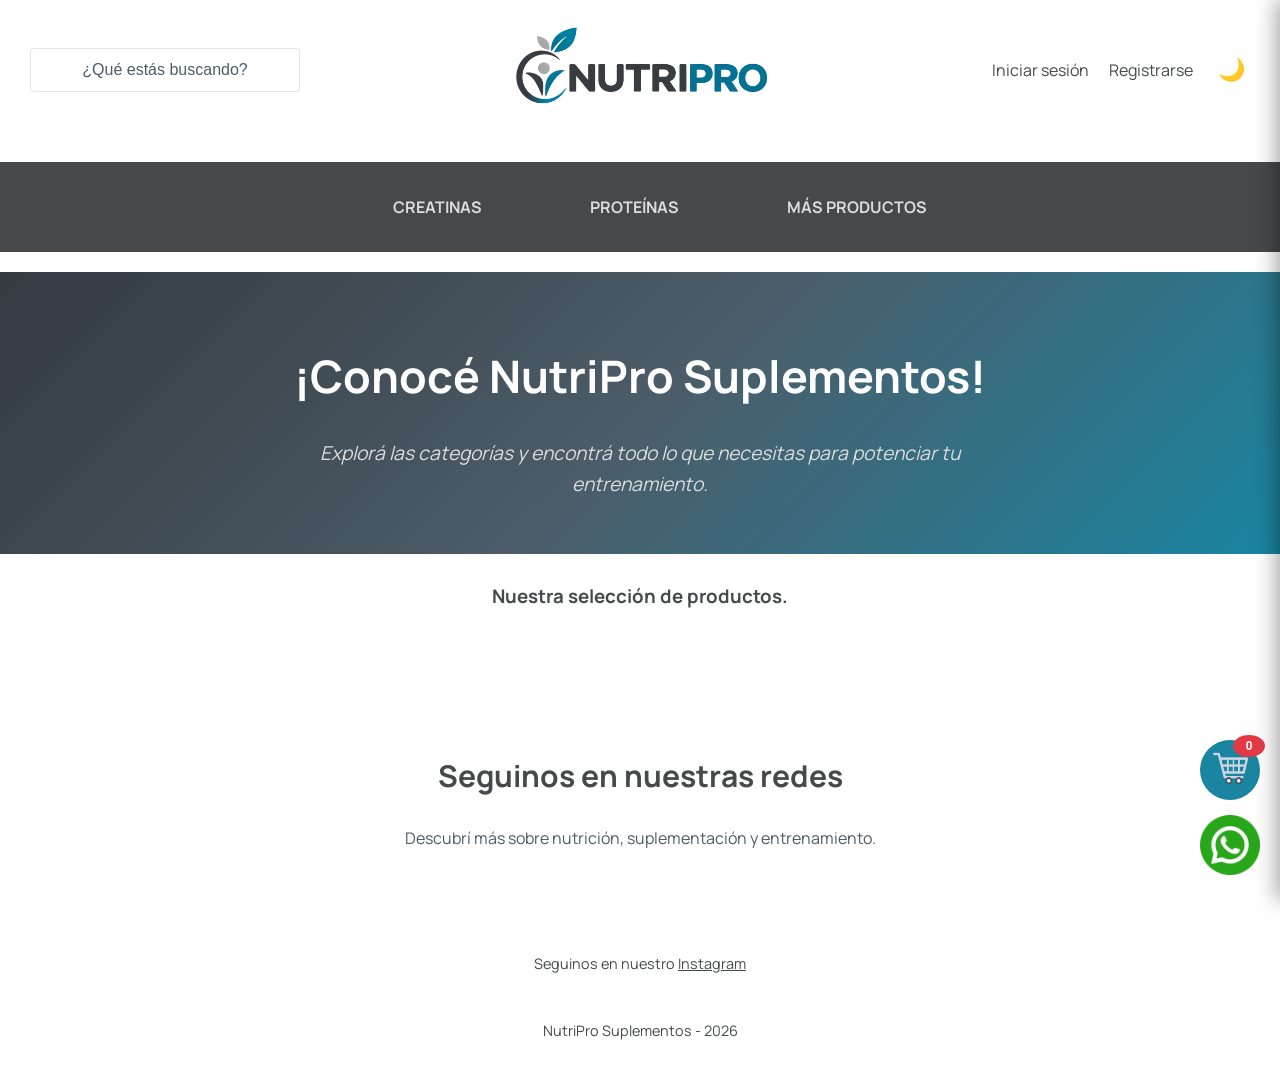
==== commit 55a78a62: "Actualización" ====
--- a/index.html
+++ b/index.html
@@ -71,7 +71,6 @@
                     <h3>Nuestra selección de productos.</h3>
                 </div>
             </section>
-            
 
             <section class="productos" id="contenedor-productos"> </section>
 
--- a/css/styles.css
+++ b/css/styles.css
@@ -43,6 +43,11 @@
 h2 {
     font-size: 24px;
     color: var(--texto);
+    padding: 15px;
+}
+
+p {
+    padding: 15px;
 }
 
 /* HEADER */
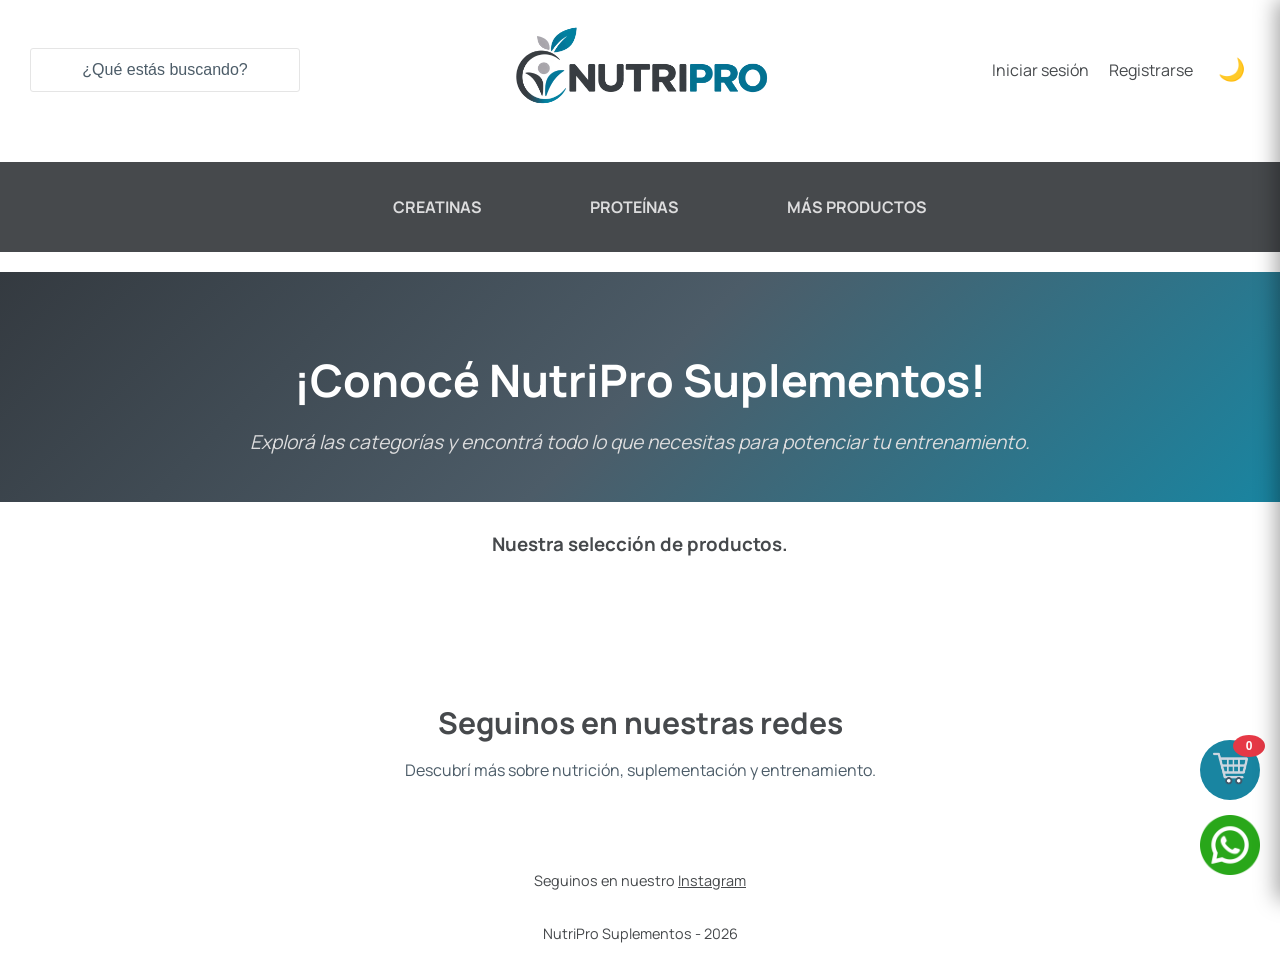
==== commit f11c7cd7: "Actualización" ====
--- a/index.html
+++ b/index.html
@@ -37,6 +37,9 @@
                 </a>
 
                 <div class="header-links">
+
+                <div id="usuario-header"></div>
+
                 <a href="/pages/login.html">Iniciar sesión</a>
                 <a href="/pages/registro.html">Registrarse</a>
 
@@ -189,7 +192,6 @@
 
         <script src="./js/app.js"></script>
         <script async src="https://www.instagram.com/embed.js"></script>
-        <script async src="https://www.tiktok.com/embed.js"></script>
 
         </body>
     </html>
--- a/css/styles.css
+++ b/css/styles.css
@@ -43,14 +43,7 @@
 h2 {
     font-size: 24px;
     color: var(--texto);
-    padding: 15px;
-}
-
-p {
-    padding: 15px;
-}
-
-/* HEADER */
+}
 
 header {
     margin: 10px;
@@ -184,7 +177,7 @@
 
 .card img {
     width: 100%;
-    height: 200px;
+    height: 300px;
     object-fit: contain;
 }
 
@@ -691,6 +684,17 @@
     padding-bottom: 20px;
 }
 
+.seccion-productos {
+    padding: 15px;
+    margin-bottom: 30px;
+}
+
+#usuario-header {
+    display: flex;
+    align-items: center;
+    gap: 10px;
+}
+
 /* RESPONSIVE REDES */
 
 @media (max-width: 750px) {
@@ -851,6 +855,10 @@
         box-sizing: border-box;
     }
 
+    .card img {
+        height: 250px;
+    }
+
     form {
         margin-left: 20px;
         margin-right: 20px;
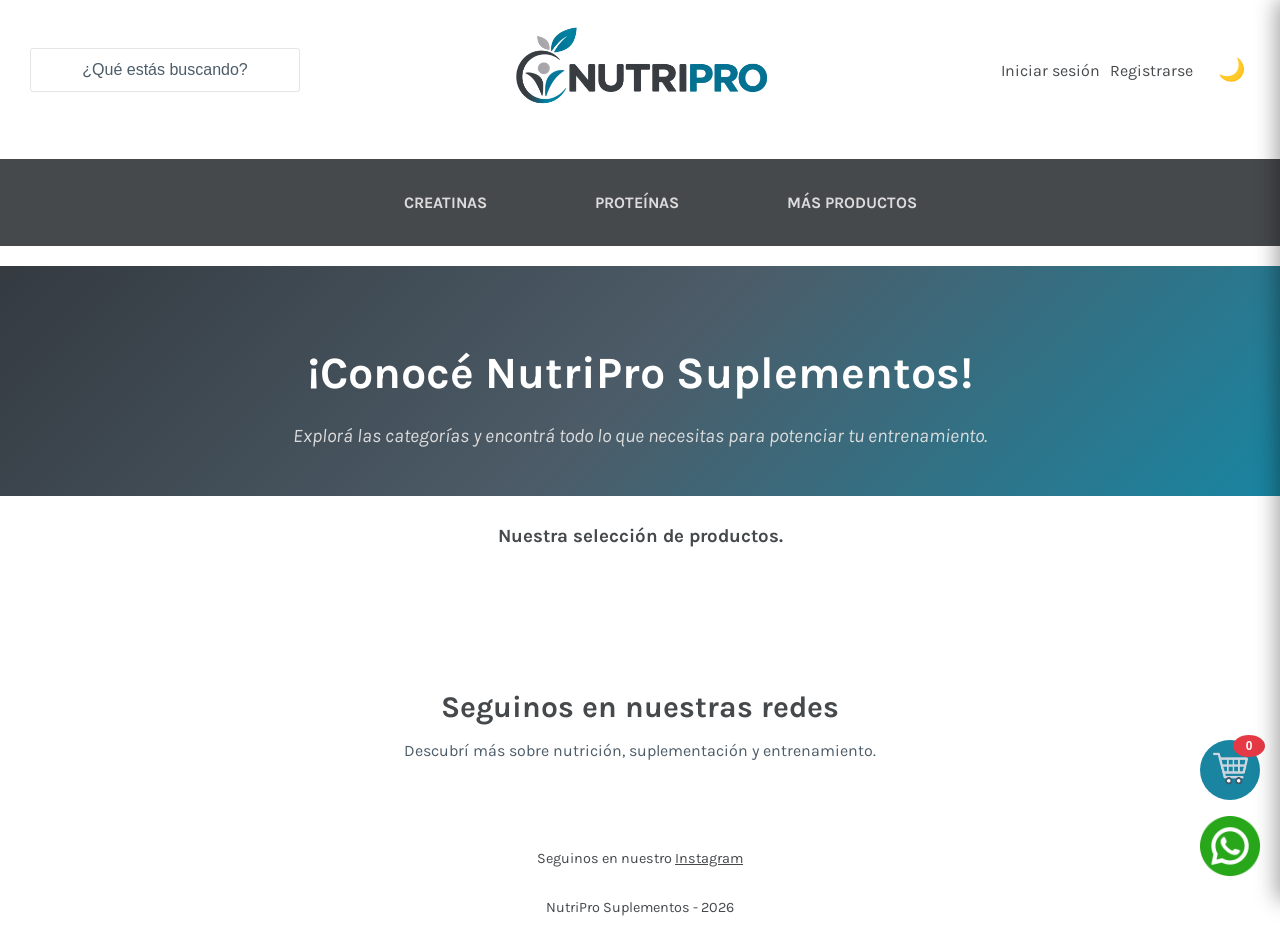
==== commit b2b74e8c: "Actualización" ====
--- a/index.html
+++ b/index.html
@@ -13,10 +13,10 @@
             <meta name="author" content="Juan Paez Enrico">
 
             <link rel="icon" type="image/png" href="./img/icon.png">
+
             <link rel="preconnect" href="https://fonts.googleapis.com">
             <link rel="preconnect" href="https://fonts.gstatic.com" crossorigin>
-            
-            <link href="https://fonts.googleapis.com/css2?family=Manrope:wght@400;500;600;700&display=swap" rel="stylesheet">
+            <link href="https://fonts.googleapis.com/css2?family=Karla:ital,wght@0,200..800;1,200..800&display=swap" rel="stylesheet">
             
             <link rel="stylesheet" href="./css/styles.css">
 
@@ -39,9 +39,6 @@
                 <div class="header-links">
 
                 <div id="usuario-header"></div>
-
-                <a href="/pages/login.html">Iniciar sesión</a>
-                <a href="/pages/registro.html">Registrarse</a>
 
                 <button type="button" id="boton-tema" aria-label="Activar modo oscuro">
                     🌙
@@ -179,7 +176,7 @@
                 </div>
             </aside>
 
-        <a class="whatsapp" href="https://wa.me/5493517660848" target="_blank">
+        <a class="whatsapp" href="https://wa.me/5493516362669" target="_blank">
         <img src="img/whatsapp.png" alt="WhatsApp" width="60" height="60">
         </a>
 
--- a/css/styles.css
+++ b/css/styles.css
@@ -30,7 +30,8 @@
 body {
     margin: 0;
     padding: 0;
-    font-family: 'Manrope', sans-serif;
+    font-family: "Karla", sans-serif;
+    font-style: normal;
     background-color: var(--fondo);
     color: var(--texto);
     transition: background-color 0.2s, color 0.2s;
